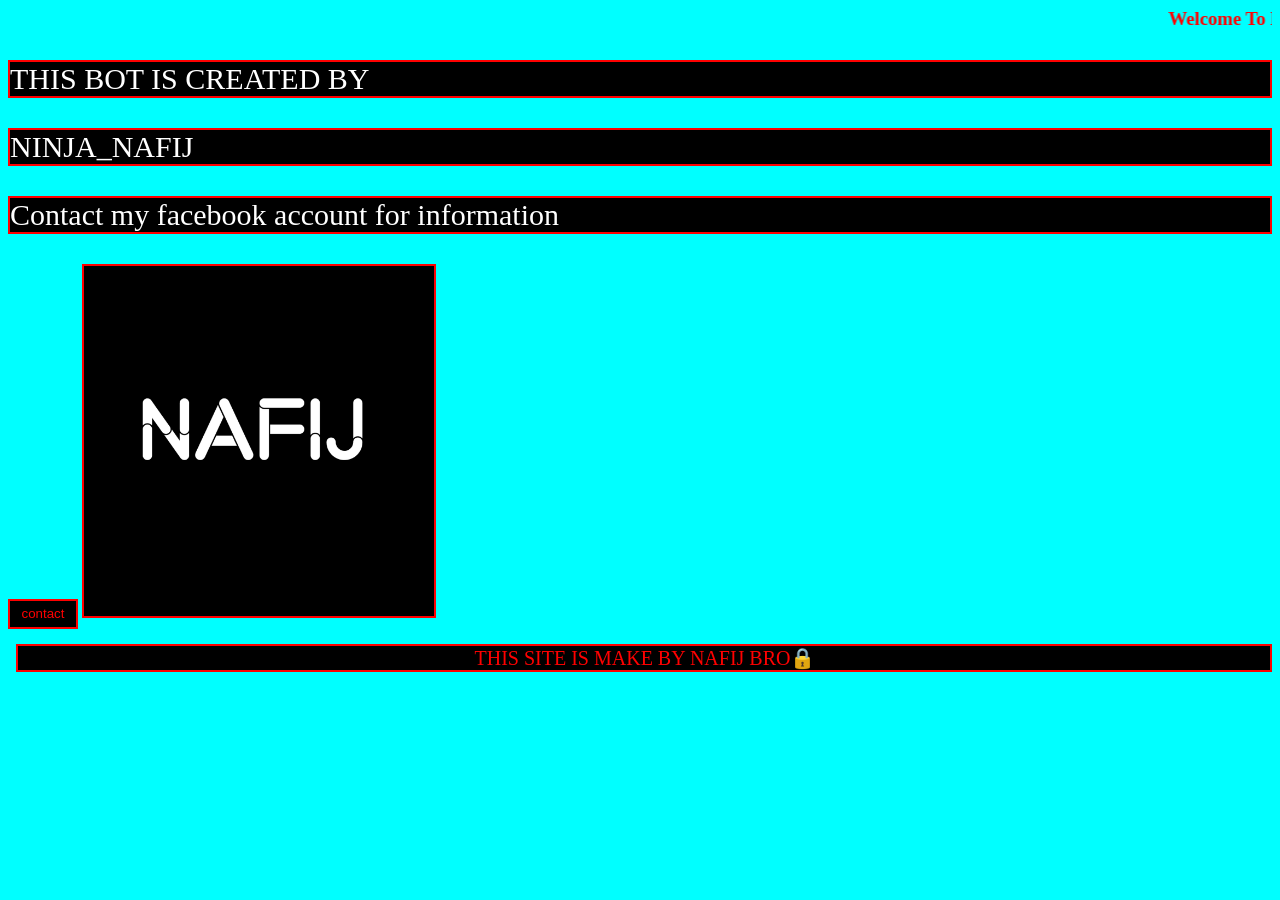
==== index.html @ cd1e3e7d "NAFIJ PRO" ====
<html>
<head>   
  <link rel="stylesheet" href="NAFIJ.css">
<title>NINJA NAFIJ</title>
</head>
<body>
<font color="red"> <h3> <marquee> Welcome To Bot World 💞 </marquee> </h3> </font>
<p> THIS BOT IS CREATED BY </p>
<p> NINJA_NAFIJ </p>
<p> Contact my facebook account for information </P>
 <a href="https://www.facebook.com/nafijrahaman2023"><button>contact</button></a>
  <img src="nafij.jpg" alt="broken pic">
</body>
<footer>THIS SITE IS MAKE BY NAFIJ BRO🔒</footer>
</html>
---- NAFIJ.css ----
body {
  background-color: cyan;
}
button {
  color: red;
  background: black;
  width: 70px;
  height: 30px;
}
p{
  background-color: black;
  color: white ;
  font-size: 30px;
  border: 2px solid ;
  border-color: red;
}
img{
  height: 350px;
  width: 350px;
  border: 2px solid red ;
}
footer{ 
  background-color: black;
  text-align: center;
  margin-top: 10px;
  color: red;
  font-size: 20px;
  padding: 0;
  border: 2px solid red;
  padding-left: 2px;
  margin-left: 8px
}
button {
  border: 2px solid red;
  margin-bottom: 5px;
}
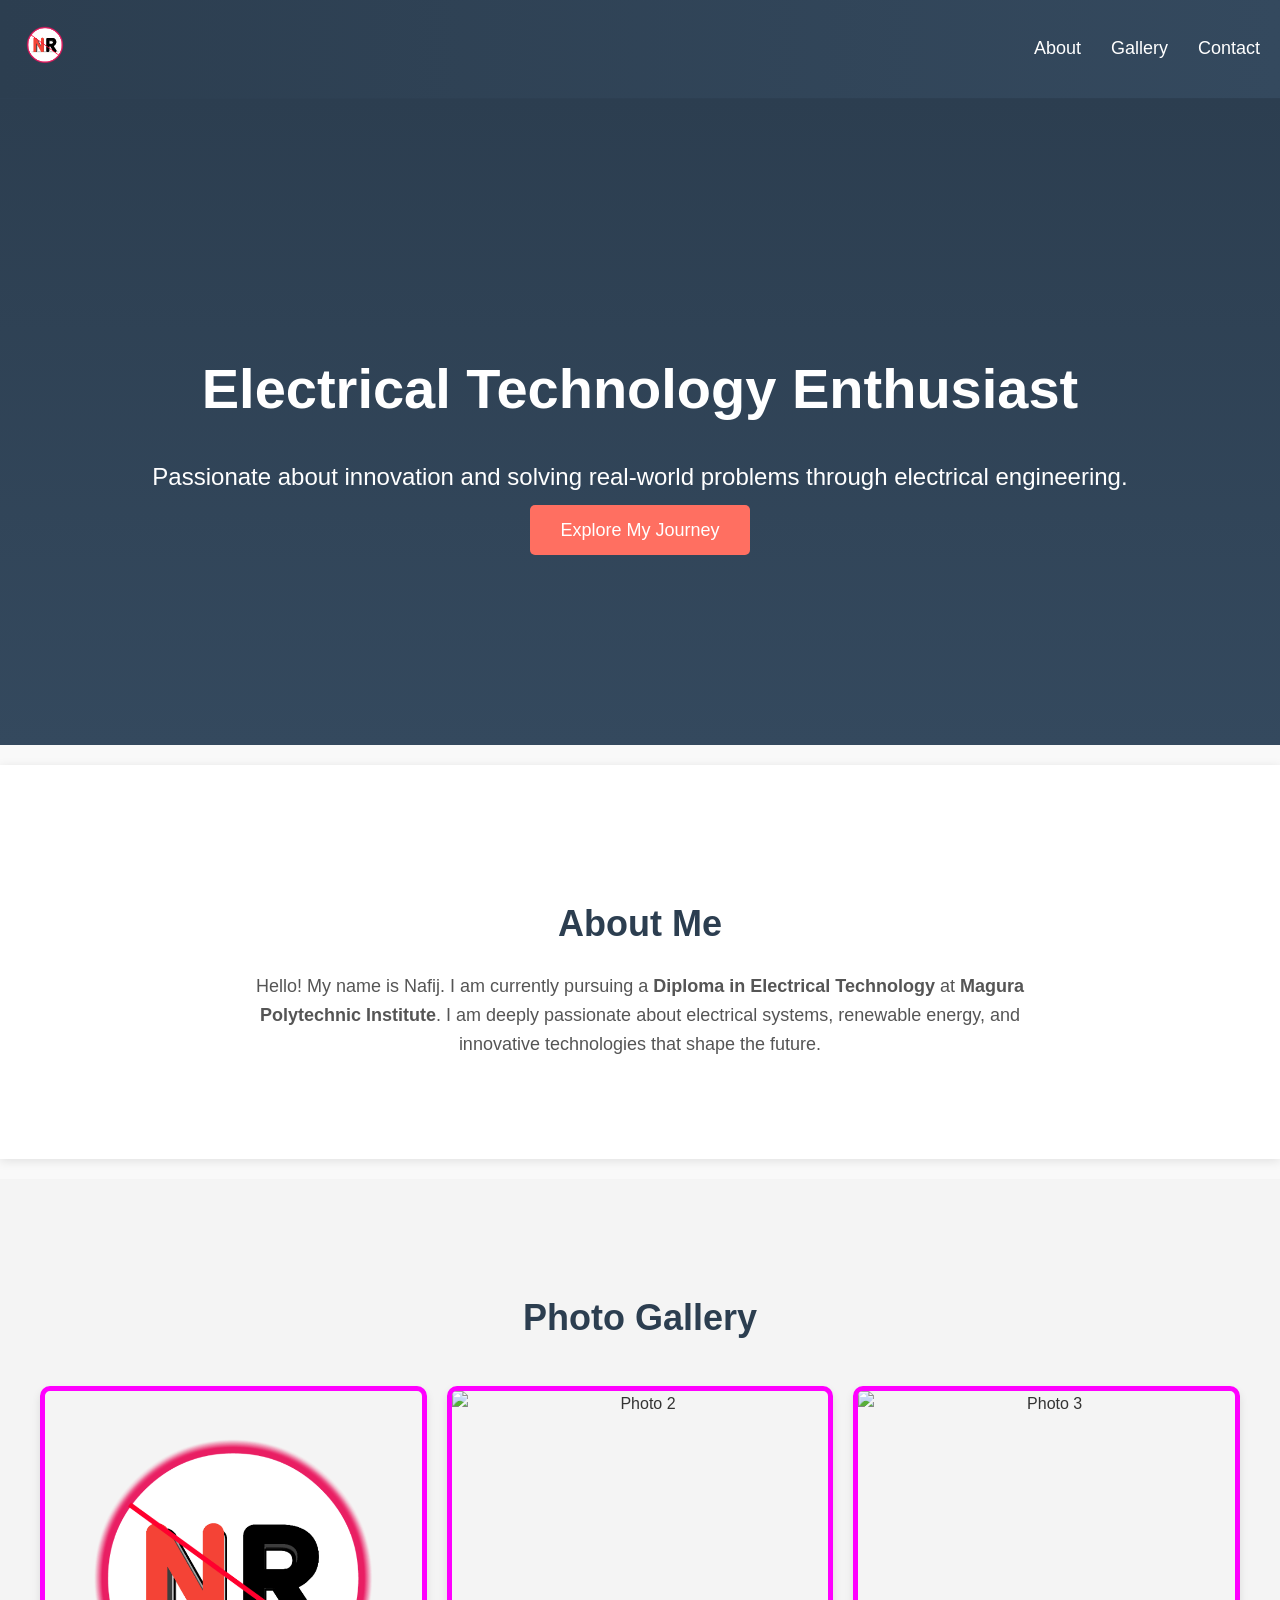
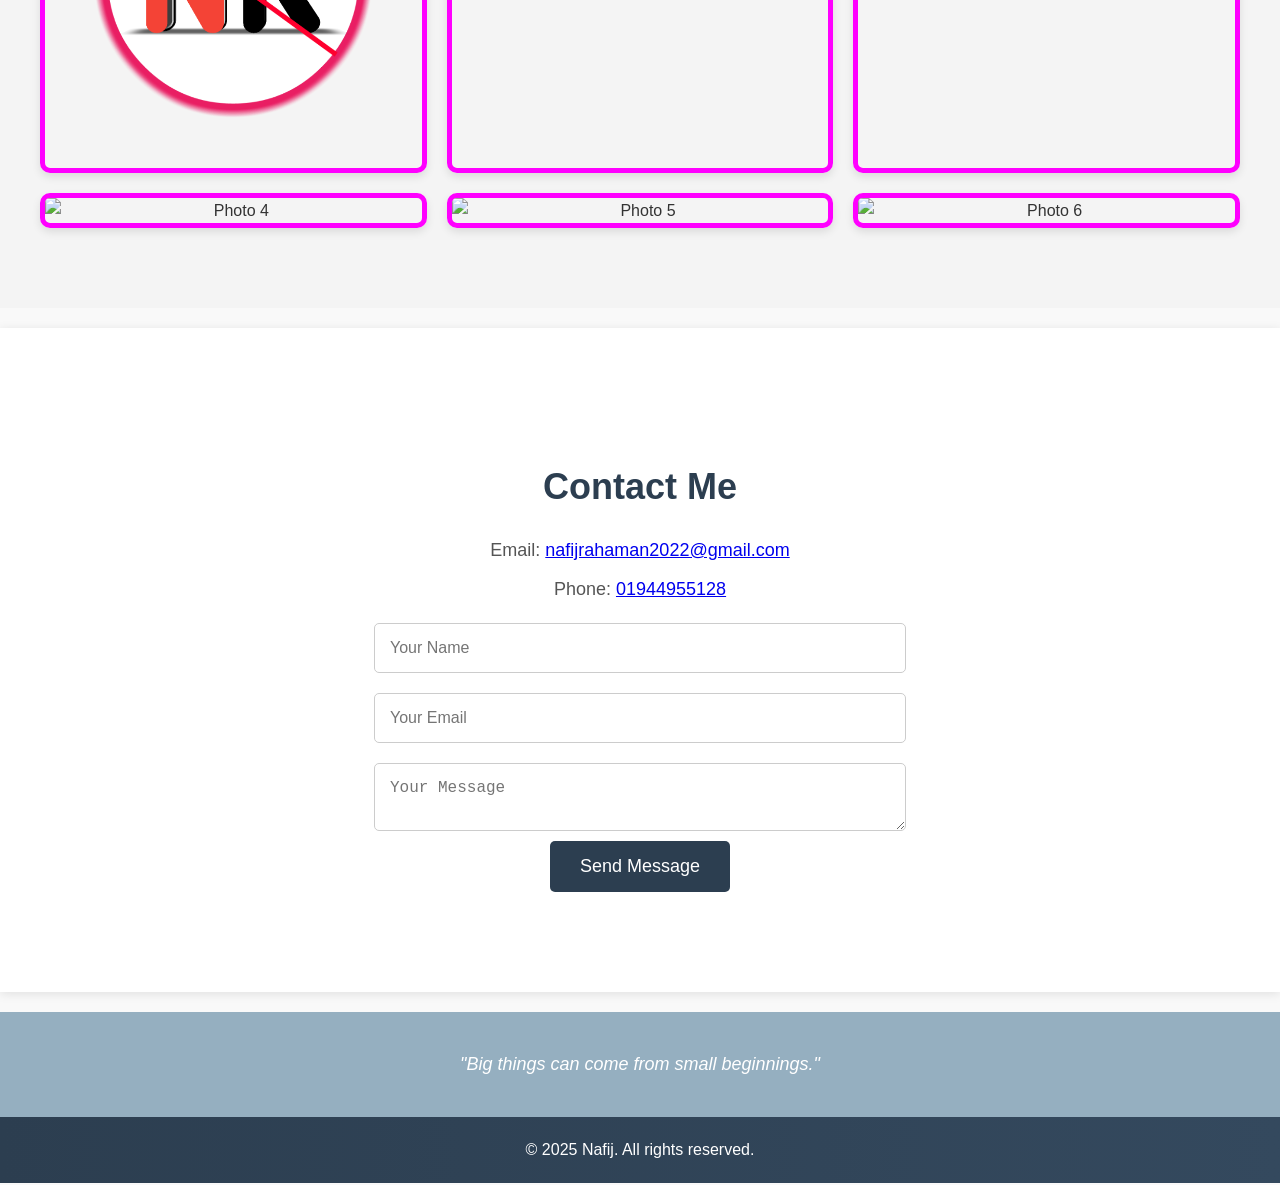
==== commit f9c90dc7: "Update and rename website.html to index.html" ====
--- a/index.html
+++ b/index.html
@@ -1,17 +1,372 @@
-<html>
-<head>   
-  <link rel="stylesheet" href="NAFIJ.css">
-<title>NINJA NAFIJ</title>
+<!DOCTYPE html>
+<html lang="en">
+<head>
+    <meta charset="UTF-8">
+    <meta name="viewport" content="width=device-width, initial-scale=1.0">
+    <title>Nafij Pro</title>
+    <style>
+        /* General Styles */
+        body {
+            font-family: 'Poppins', sans-serif;
+            margin: 0;
+            padding: 0;
+            box-sizing: border-box;
+            line-height: 1.6;
+            background-color: #f9f9f9;
+            color: #333;
+        }
+
+        /* Header */
+        header {
+            background: linear-gradient(90deg, #2c3e50, #34495e);
+            color: white;
+            padding: 20px;
+            display: flex;
+            justify-content: space-between;
+            align-items: center;
+            box-shadow: 0 2px 10px rgba(0, 0, 0, 0.1);
+        }
+
+        nav .logo img {
+            height: 50px; /* Fixed logo size */
+            width: auto; /* Maintain aspect ratio */
+            cursor: pointer;
+        }
+
+        nav .nav-links {
+            list-style: none;
+            display: flex;
+            margin: 0;
+            padding: 0;
+        }
+
+        nav .nav-links li {
+            margin-left: 30px;
+        }
+
+        nav .nav-links a {
+            color: white;
+            text-decoration: none;
+            font-size: 18px;
+            font-weight: 500;
+            transition: color 0.3s ease;
+        }
+
+        nav .nav-links a:hover {
+            color: #ff6f61;
+        }
+
+        /* Hero Section */
+        .hero {
+            background: #2c3e50; /* Fallback solid color */
+            background: linear-gradient(to bottom, #2c3e50, #34495e), url('https://via.placeholder.com/1500x800?text=Electrical+Engineering');
+            background-size: cover;
+            background-position: center;
+            color: white;
+            text-align: center;
+            padding: 200px 20px;
+        }
+
+        .hero h1 {
+            font-size: 56px;
+            margin-bottom: 20px;
+            animation: fadeIn 2s ease-in-out;
+        }
+
+        .hero p {
+            font-size: 24px;
+            margin-bottom: 20px;
+            animation: fadeIn 3s ease-in-out;
+        }
+
+        .hero .cta {
+            background-color: #ff6f61;
+            color: white;
+            padding: 15px 30px;
+            text-decoration: none;
+            font-size: 18px;
+            border-radius: 5px;
+            transition: background-color 0.3s ease;
+        }
+
+        .hero .cta:hover {
+            background-color: #e65a50;
+        }
+
+        /* About Section */
+        .about {
+            padding: 100px 20px;
+            text-align: center;
+            background-color: white;
+            margin: 20px 0;
+            box-shadow: 0 2px 10px rgba(0, 0, 0, 0.1);
+        }
+
+        .about h2 {
+            font-size: 36px;
+            margin-bottom: 20px;
+            color: #2c3e50;
+        }
+
+        .about p {
+            font-size: 18px;
+            max-width: 800px;
+            margin: 0 auto;
+            color: #555;
+        }
+
+        /* Photo Gallery Section */
+        .gallery {
+            padding: 80px 20px;
+            text-align: center;
+            background-color: #f4f4f4;
+        }
+
+        .gallery h2 {
+            font-size: 36px;
+            margin-bottom: 40px;
+            color: #2c3e50;
+        }
+
+        .gallery-grid {
+            display: grid;
+            grid-template-columns: repeat(3, 1fr); /* 3 columns */
+            gap: 20px; /* Space between photos */
+            max-width: 1200px;
+            margin: 0 auto;
+        }
+
+        .gallery-item {
+            border: 5px solid #ff00ff;
+            box-shadow: 0 4px 8px rgba(0, 0, 0, 0.1);
+            border-radius: 10px;
+            overflow: hidden;
+            transition: transform 0.3s ease, box-shadow 0.3s ease;
+        }
+
+        .gallery-item:hover {
+            transform: scale(1.05);
+            box-shadow: 0 8px 16px rgba(0, 0, 0, 0.2);
+        }
+
+        .gallery-item img {
+            width: 100%;
+            height: auto;
+            display: block;
+        }
+
+        /* Contact Section */
+        .contact {
+            padding: 100px 20px;
+            text-align: center;
+            background-color: white;
+            margin: 20px 0;
+            box-shadow: 0 2px 10px rgba(0, 0, 0, 0.1);
+        }
+
+        .contact h2 {
+            font-size: 36px;
+            margin-bottom: 20px;
+            color: #2c3e50;
+        }
+
+        .contact p {
+            font-size: 18px;
+            margin: 10px 0;
+            color: #555;
+        }
+
+        .contact form {
+            display: flex;
+            flex-direction: column;
+            align-items: center;
+            max-width: 500px;
+            margin: 0 auto;
+        }
+
+        .contact form input, .contact form textarea {
+            width: 100%;
+            padding: 15px;
+            margin: 10px 0;
+            border: 1px solid #ccc;
+            border-radius: 5px;
+            font-size: 16px;
+        }
+
+        .contact form button {
+            background-color: #2c3e50;
+            color: white;
+            padding: 15px 30px;
+            border: none;
+            border-radius: 5px;
+            cursor: pointer;
+            font-size: 18px;
+            transition: background-color 0.3s ease;
+        }
+
+        .contact form button:hover {
+            background-color: #1a252f;
+        }
+
+        /* Quote Section */
+        .quote-section {
+            background-color: #95afc0;
+            color: white;
+            text-align: center;
+            padding: 20px 20px;
+            font-style: italic;
+            font-size: 18px;
+        }
+
+        /* Footer */
+        footer {
+            background: linear-gradient(90deg, #2c3e50, #34495e);
+            color: white;
+            text-align: center;
+            padding: 20px;
+        }
+
+        footer p {
+            margin: 0;
+        }
+
+        /* Animations */
+        @keyframes fadeIn {
+            from {
+                opacity: 0;
+            }
+            to {
+                opacity: 1;
+            }
+        }
+
+        /* Responsive Design */
+        @media (max-width: 768px) {
+            .hero h1 {
+                font-size: 36px;
+            }
+
+            .hero p {
+                font-size: 18px;
+            }
+
+            .about, .contact, .gallery {
+                padding: 60px 20px;
+            }
+
+            .gallery-grid {
+                grid-template-columns: repeat(2, 1fr); /* 2 columns for smaller screens */
+            }
+        }
+
+        @media (max-width: 480px) {
+            .gallery-grid {
+                grid-template-columns: 1fr; /* 1 column for mobile screens */
+            }
+        }
+    </style>
 </head>
 <body>
-<font color="red"> <h3> <marquee> Welcome To Bot World 💞 </marquee> </h3> </font>
-<p> THIS BOT IS CREATED BY </p>
-<p> NINJA_NAFIJ </p>
-<p> Contact my facebook account for information </P>
- <a href="https://www.facebook.com/nafijrahaman2023"><button>contact</button></a>
-  <img src="nafij.jpg" alt="broken pic">
+    <header>
+        <div class="logo">
+            <a href="https://www.google.com" target="_blank">
+                <img src="icon.png" alt="Logo" style="height: 50px; width: auto;">
+            </a>
+        </div>
+        <nav>
+            <ul class="nav-links">
+                <!--    <li><a href="#home">Home</a></li>         -->
+                <li><a href="#about">About</a></li>
+                <li><a href="#gallery">Gallery</a></li>
+                <li><a href="#contact">Contact</a></li>
+            </ul>
+        </nav>
+    </header>
+
+    <section id="home" class="hero">
+        <h1>Electrical Technology Enthusiast</h1>
+        <p>Passionate about innovation and solving real-world problems through electrical engineering.</p>
+        <a href="#about" class="cta">Explore My Journey</a>
+    </section>
+
+    <section id="about" class="about">
+        <h2>About Me</h2>
+        <p>Hello! My name is Nafij. I am currently pursuing a <strong>Diploma in Electrical Technology</strong> at <strong>Magura Polytechnic Institute</strong>. I am deeply passionate about electrical systems, renewable energy, and innovative technologies that shape the future.</p>
+    </section>
+
+    <!-- Photo Gallery Section -->
+    <section id="gallery" class="gallery">
+        <h2>Photo Gallery</h2>
+        <div class="gallery-grid">
+            <div class="gallery-item">
+                <img src="icon.png" alt="Photo 1">
+            </div>
+            <div class="gallery-item">
+                <img src="nafij.png" alt="Photo 2">
+            </div>
+            <div class="gallery-item">
+                <img src="logo.jpg" alt="Photo 3">
+            </div>
+            <div class="gallery-item">
+                <img src="logo.jpg" alt="Photo 4">
+            </div>
+            <div class="gallery-item">
+                <img src="logo.jpg" alt="Photo 5">
+            </div>
+            <div class="gallery-item">
+                <img src="logo.jpg" alt="Photo 6">
+            </div>
+        </div>
+    </section>
+
+    <section id="contact" class="contact">
+        <h2>Contact Me</h2>
+        <p>Email: <a href="mailto:nafijrahaman2022@gmail.com">nafijrahaman2022@gmail.com</a></p>
+        <p>Phone: <a href="tel:01944955128">01944955128</a></p>
+        <form id="contact-form">
+            <input type="text" id="name" name="name" placeholder="Your Name" required>
+            <input type="email" id="email" name="email" placeholder="Your Email" required>
+            <textarea id="message" name="message" placeholder="Your Message" required></textarea>
+            <button type="submit">Send Message</button>
+        </form>
+    </section>
+
+    <!-- Quote Section -->
+    <div class="quote-section">
+        <p>"Big things can come from small beginnings."</p>
+    </div>
+
+    <!-- Footer -->
+    <footer>
+        <p>&copy; 2025 Nafij. All rights reserved.</p>
+    </footer>
+
+    <script>
+        // Smooth scrolling for anchor links
+        document.querySelectorAll('a[href^="#"]').forEach(anchor => {
+            anchor.addEventListener('click', function (e) {
+                e.preventDefault();
+                document.querySelector(this.getAttribute('href')).scrollIntoView({
+                    behavior: 'smooth'
+                });
+            });
+        });
+
+        // Form submission handling
+        document.getElementById('contact-form').addEventListener('submit', function (e) {
+            e.preventDefault();
+
+            // Get form data
+            const name = document.getElementById('name').value;
+            const email = document.getElementById('email').value;
+            const message = document.getElementById('message').value;
+
+            // Create a mailto link
+            const mailtoLink = `mailto:nafijrahaman2022@gmail.com?subject=Message from ${name}&body=Name: ${name}%0D%0AEmail: ${email}%0D%0AMessage: ${message}`;
+
+            // Open the user's email client
+            window.location.href = mailtoLink;
+        });
+    </script>
 </body>
-<footer>THIS SITE IS MAKE BY NAFIJ BRO🔒</footer>
 </html>
-
-
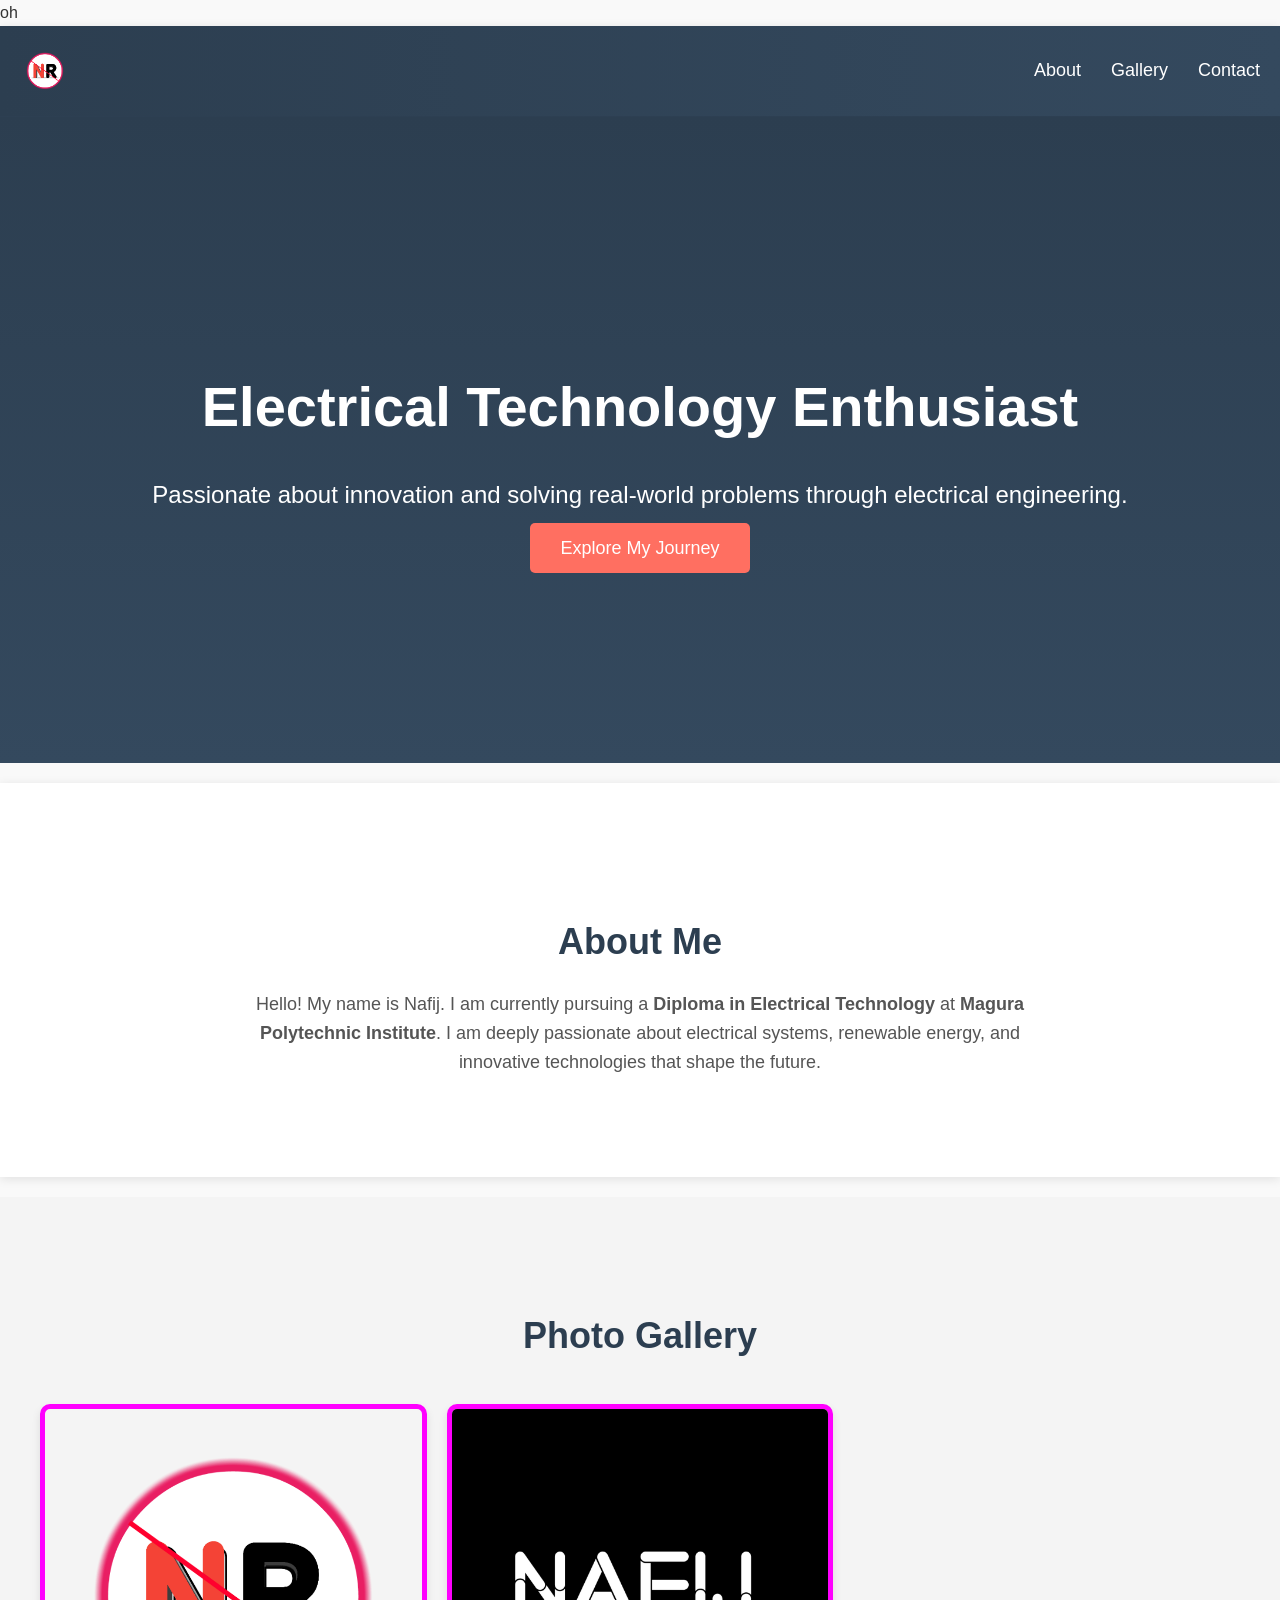
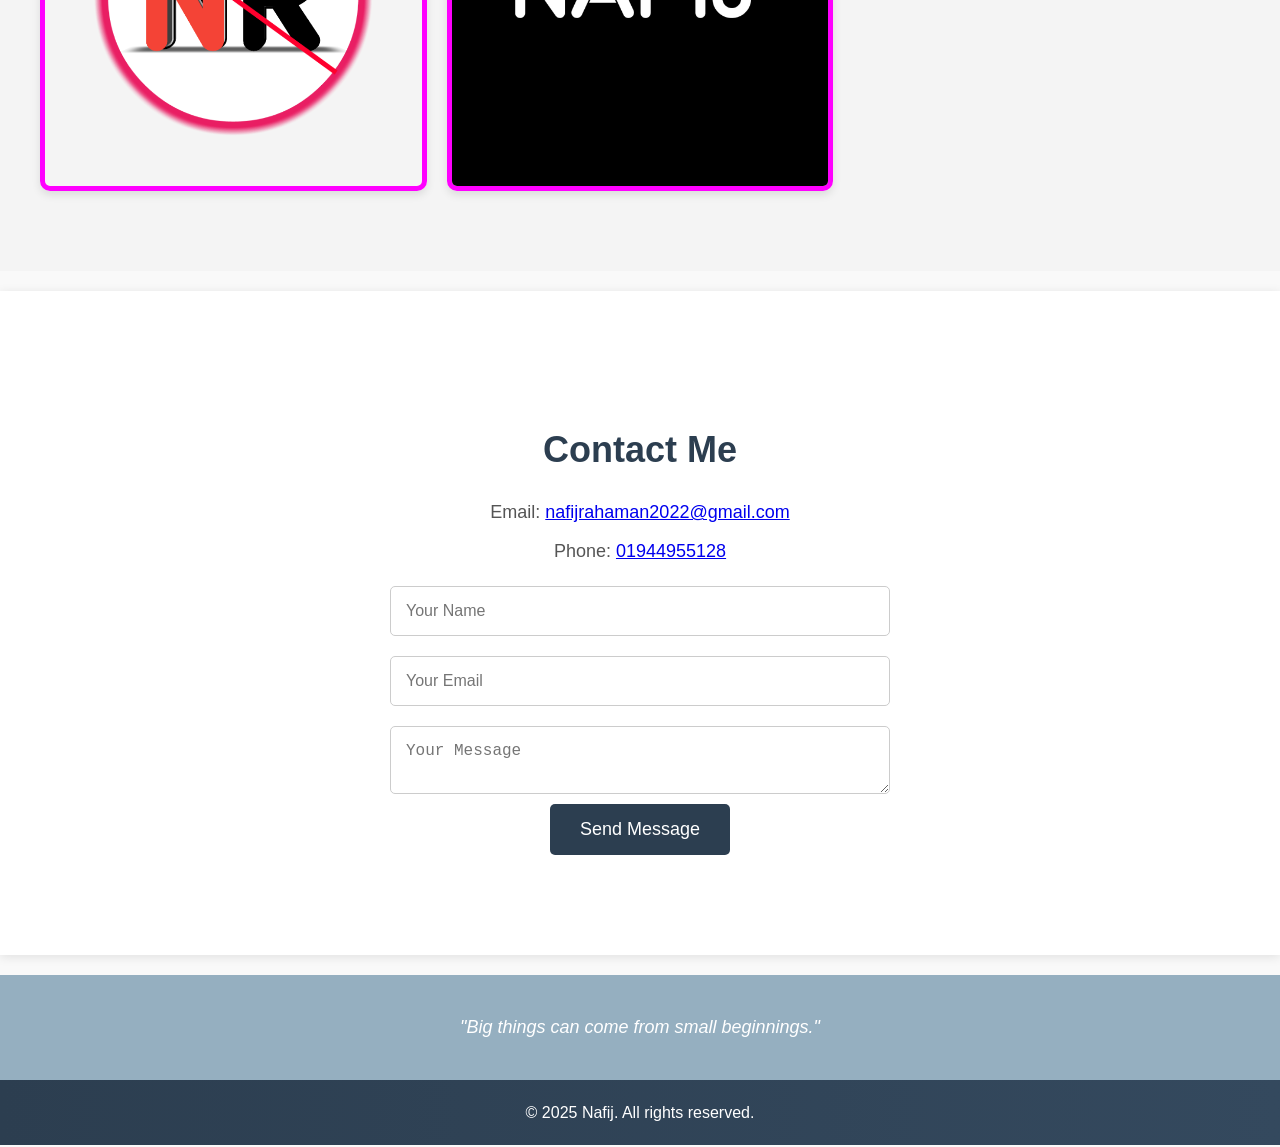
==== commit 06d28cb4: "Update index.html" ====
--- a/index.html
+++ b/index.html
@@ -1,4 +1,4 @@
-<!DOCTYPE html>
+oh<!DOCTYPE html>
 <html lang="en">
 <head>
     <meta charset="UTF-8">
@@ -302,9 +302,9 @@
                 <img src="icon.png" alt="Photo 1">
             </div>
             <div class="gallery-item">
-                <img src="nafij.png" alt="Photo 2">
-            </div>
-            <div class="gallery-item">
+                <img src="nafij.jpg" alt="Photo 2">
+            </div>
+         <!--   <div class="gallery-item">
                 <img src="logo.jpg" alt="Photo 3">
             </div>
             <div class="gallery-item">
@@ -315,7 +315,7 @@
             </div>
             <div class="gallery-item">
                 <img src="logo.jpg" alt="Photo 6">
-            </div>
+            </div> -->
         </div>
     </section>
 
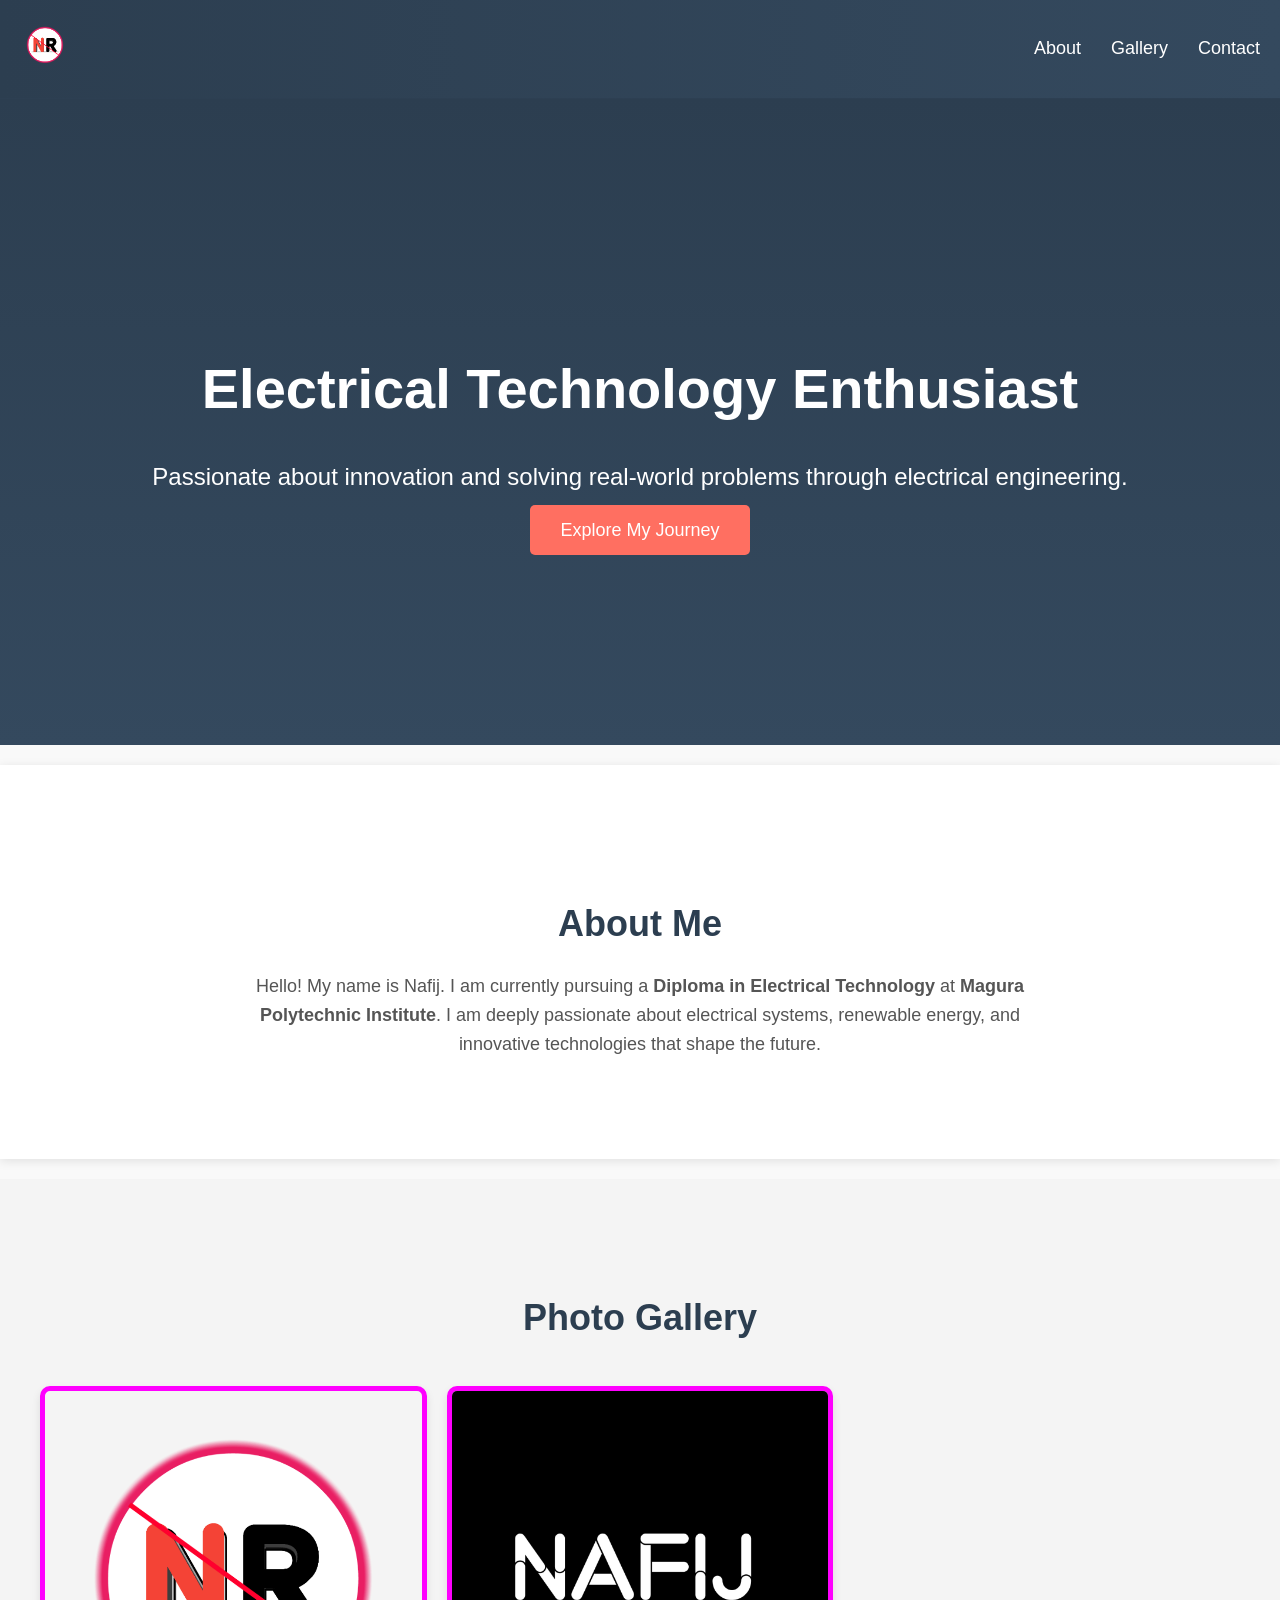
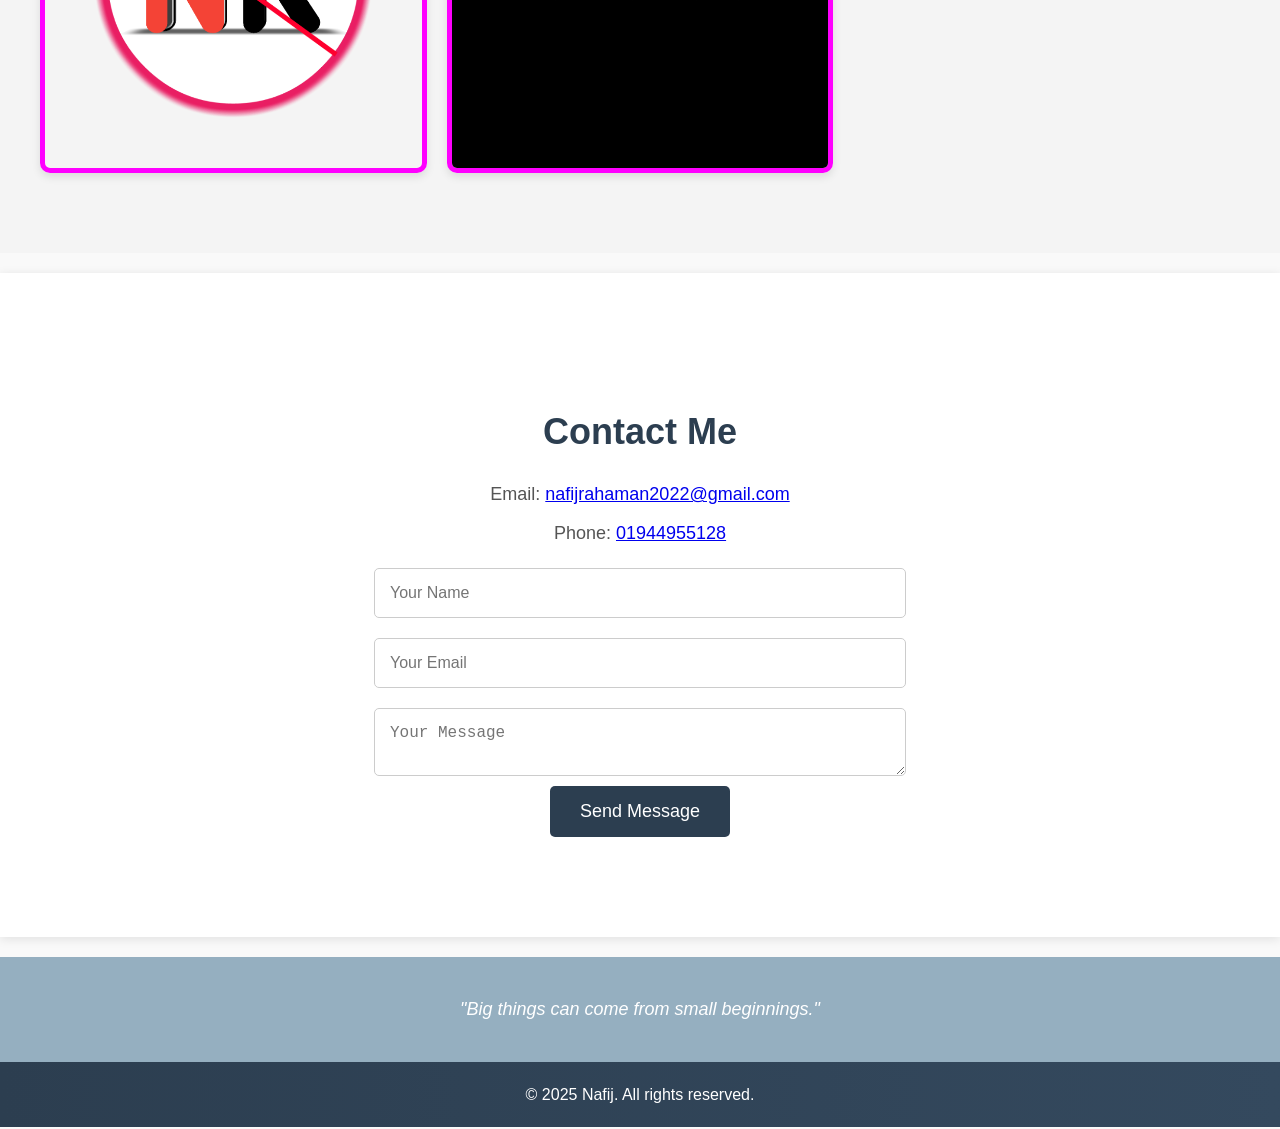
==== commit 321133a9: "Update index.html" ====
--- a/index.html
+++ b/index.html
@@ -1,4 +1,4 @@
-oh<!DOCTYPE html>
+<!DOCTYPE html>
 <html lang="en">
 <head>
     <meta charset="UTF-8">
@@ -269,7 +269,7 @@
 <body>
     <header>
         <div class="logo">
-            <a href="https://www.google.com" target="_blank">
+            <a href="https://www.facebook.com/nafijrahaman2023" target="_blank">
                 <img src="icon.png" alt="Logo" style="height: 50px; width: auto;">
             </a>
         </div>
